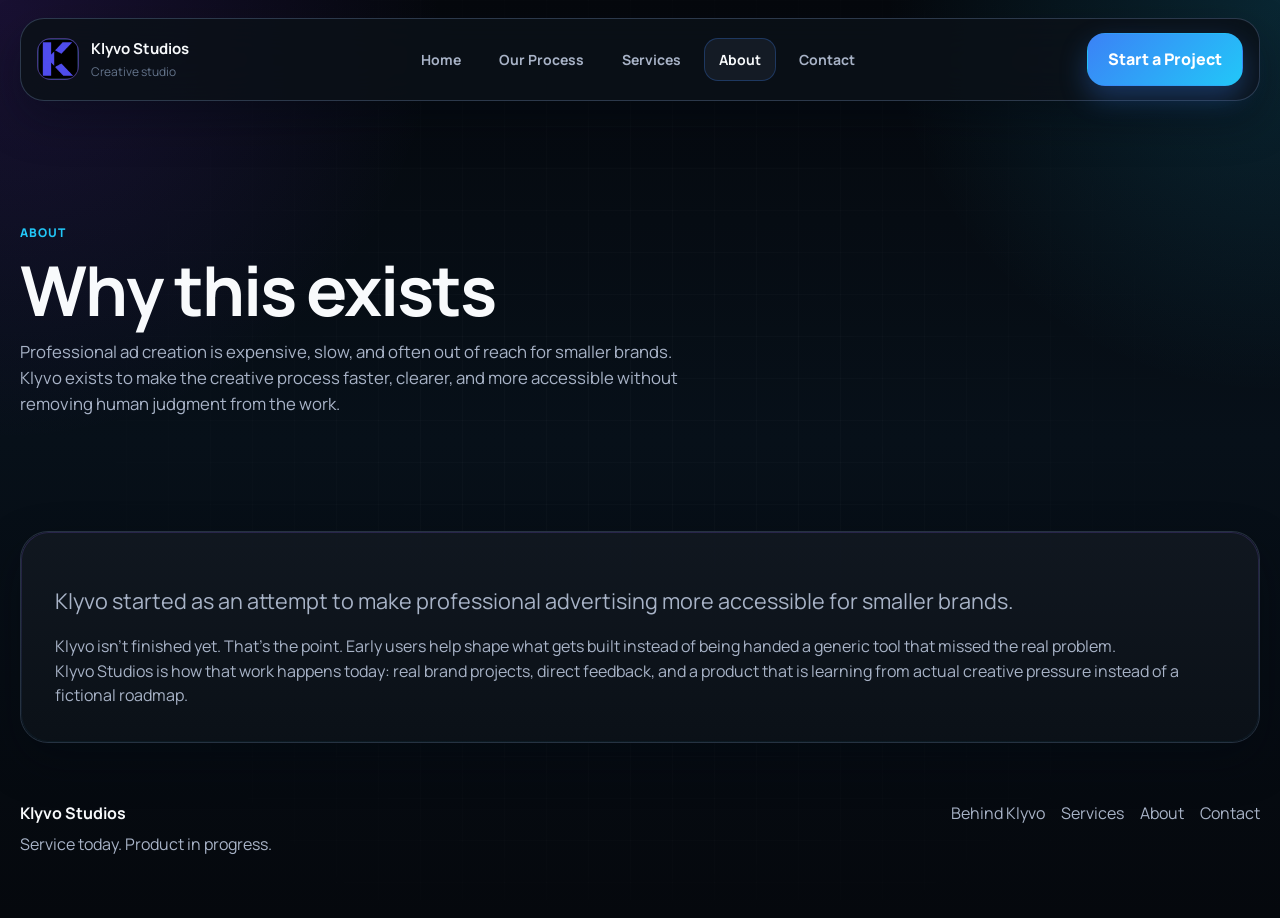
==== about.html @ 477296f3 "Optimize Klyvo favicon artwork for tabs" ====
<!doctype html>
<html lang="en">
  <head>
    <meta charset="utf-8">
    <meta name="viewport" content="width=device-width, initial-scale=1">
    <title>About | Klyvo Studios</title>
    <meta
      name="description"
      content="Why Klyvo Studios exists and how it is making professional advertising more accessible for smaller brands."
    >
    <link rel="canonical" href="https://klyvostudios.com/about.html">
    <link rel="icon" type="image/png" sizes="512x512" href="[data-uri]" data-inline-favicon>
    <link rel="icon" type="image/svg+xml" href="/favicon.svg?v=12" data-favicon>
    <link rel="icon" type="image/png" sizes="512x512" href="/assets/klyvo-tab-logo-512.png?v=12" data-favicon>
    <link rel="icon" type="image/png" sizes="256x256" href="/assets/klyvo-tab-logo-256.png?v=12" data-favicon>
    <link rel="icon" type="image/png" sizes="64x64" href="/assets/klyvo-tab-logo.png?v=12" data-favicon>
    <link rel="icon" type="image/png" sizes="32x32" href="/assets/klyvo-tab-logo-32.png?v=12" data-favicon>
    <link rel="shortcut icon" href="/favicon.ico?v=12" data-favicon>
    <link rel="apple-touch-icon" sizes="180x180" href="/apple-touch-icon.png?v=12" data-favicon>
    <link rel="manifest" href="/site.webmanifest?v=12" data-favicon>
    <meta name="theme-color" content="#05080D">
    <meta property="og:title" content="Klyvo Studios | Product Videos & Social Ads">
    <meta property="og:description" content="Product videos, social ads, and creative concepts for growing brands.">
    <meta property="og:url" content="https://klyvostudios.com/about.html">
    <meta property="og:type" content="website">
    <meta property="og:image" content="https://klyvostudios.com/android-chrome-512x512.png">
    <meta name="twitter:card" content="summary_large_image">
    <meta name="twitter:title" content="Klyvo Studios | Product Videos & Social Ads">
    <meta name="twitter:description" content="Product videos, social ads, and creative concepts for growing brands.">
    <meta name="twitter:image" content="https://klyvostudios.com/android-chrome-512x512.png">
    <link rel="preconnect" href="https://fonts.googleapis.com">
    <link rel="preconnect" href="https://fonts.gstatic.com" crossorigin>
    <link
      href="https://fonts.googleapis.com/css2?family=Manrope:wght@400;500;600;700;800&display=swap"
      rel="stylesheet"
    >
    <link rel="stylesheet" href="styles.css">
  </head>
  <body data-page="about">
    <div id="app"></div>
    <script type="module" src="scripts/app.js"></script>
  </body>
</html>
---- styles.css ----
:root {
  --bg: #05080d;
  --panel: #111821;
  --panel-2: #151c26;
  --panel-3: #0b1118;
  --border: #263241;
  --border-soft: #334155;
  --blue: #3b82f6;
  --cyan: #22c7f8;
  --purple: #7c3aed;
  --violet: #8b5cf6;
  --text: #f8fafc;
  --text-2: #a8b3c7;
  --text-3: #64748b;
  --success: #22c55e;
  --grad-primary: linear-gradient(135deg, #3b82f6 0%, #22c7f8 100%);
  --grad-accent: linear-gradient(135deg, #7c3aed 0%, #3b82f6 100%);
  --shadow-lg: 0 22px 70px rgba(5, 8, 13, 0.58);
  --shadow-card: 0 18px 44px rgba(4, 10, 18, 0.34);
  --radius-xl: 28px;
  --radius-lg: 22px;
  --radius-md: 18px;
  --page-width: 1240px;
}

* {
  box-sizing: border-box;
}

html {
  scroll-behavior: smooth;
}

body {
  margin: 0;
  background:
    radial-gradient(circle at top left, rgba(124, 58, 237, 0.17), transparent 28%),
    radial-gradient(circle at top right, rgba(34, 199, 248, 0.16), transparent 25%),
    linear-gradient(180deg, #05080d 0%, #071019 48%, #05080d 100%);
  color: var(--text);
  font-family: "Manrope", "Segoe UI", sans-serif;
  line-height: 1.55;
}

a {
  color: inherit;
  text-decoration: none;
}

button,
input,
textarea {
  font: inherit;
}

input:-webkit-autofill,
input:-webkit-autofill:hover,
input:-webkit-autofill:focus,
textarea:-webkit-autofill,
textarea:-webkit-autofill:hover,
textarea:-webkit-autofill:focus {
  -webkit-text-fill-color: var(--text);
  box-shadow: 0 0 0 1000px rgba(6, 11, 17, 0.98) inset;
  transition: background-color 9999s ease-in-out 0s;
  caret-color: var(--text);
}

button:disabled {
  cursor: wait;
  opacity: 0.72;
}

.page-shell {
  position: relative;
  min-height: 100vh;
}

.page-shell::before {
  content: "";
  position: fixed;
  inset: 0;
  pointer-events: none;
  background-image:
    linear-gradient(rgba(255, 255, 255, 0.02) 1px, transparent 1px),
    linear-gradient(90deg, rgba(255, 255, 255, 0.02) 1px, transparent 1px);
  background-size: 42px 42px;
  mask-image: radial-gradient(circle at center, black 25%, transparent 85%);
}

.site-header,
.section,
.site-footer {
  width: min(calc(100% - 40px), var(--page-width));
  margin-inline: auto;
}

.site-header {
  position: sticky;
  top: 18px;
  z-index: 30;
  display: grid;
  grid-template-columns: auto 1fr auto;
  align-items: center;
  gap: 18px;
  margin-top: 18px;
  padding: 14px 16px;
  border: 1px solid rgba(51, 65, 85, 0.85);
  border-radius: 24px;
  background: rgba(11, 17, 24, 0.86);
  backdrop-filter: blur(20px);
  box-shadow: var(--shadow-card);
}

.brand {
  display: inline-flex;
  align-items: center;
  gap: 12px;
}

.brand-mark {
  display: grid;
  width: 42px;
  height: 42px;
  place-items: center;
  border: 1px solid rgba(139, 92, 246, 0.42);
  border-radius: 14px;
  background: linear-gradient(180deg, rgba(59, 130, 246, 0.2), rgba(17, 24, 33, 0.9));
  box-shadow: inset 0 0 20px rgba(34, 199, 248, 0.1);
  overflow: hidden;
}

.brand-mark img {
  width: 38px;
  height: 38px;
  object-fit: contain;
}

.brand-text {
  display: grid;
  gap: 2px;
}

.brand-text strong {
  font-size: 15px;
}

.brand-text small {
  color: var(--text-3);
  font-size: 12px;
}

.mobile-nav-toggle {
  display: none;
  align-items: center;
  justify-content: center;
  gap: 5px;
  width: 48px;
  height: 48px;
  border: 1px solid rgba(51, 65, 85, 0.9);
  border-radius: 16px;
  background: rgba(17, 24, 33, 0.98);
  color: var(--text);
}

.mobile-nav-toggle span {
  display: block;
  width: 16px;
  height: 2px;
  border-radius: 999px;
  background: currentColor;
}

.nav-links {
  display: flex;
  justify-content: center;
  flex-wrap: wrap;
  gap: 8px;
}

.nav-links a {
  padding: 10px 14px;
  border: 1px solid transparent;
  border-radius: 14px;
  color: var(--text-2);
  font-size: 14px;
  font-weight: 700;
}

.nav-links a:hover {
  border-color: rgba(59, 130, 246, 0.24);
  background: rgba(21, 28, 38, 0.92);
  color: var(--text);
}

.nav-links a.is-active {
  border-color: rgba(59, 130, 246, 0.28);
  background: rgba(21, 28, 38, 0.98);
  color: var(--text);
}

.section {
  padding: 58px 0;
}

.hero {
  display: grid;
  grid-template-columns: minmax(0, 1.02fr) minmax(0, 1fr);
  gap: 34px;
  align-items: center;
  padding-top: 60px;
}

.home-hero {
  min-height: calc(100vh - 140px);
}

.hero-copy {
  max-width: 620px;
}

.pill,
.section-tag,
.mode-badge,
.topbar-chip,
.muted-tag {
  display: inline-flex;
  align-items: center;
  width: fit-content;
  border-radius: 999px;
  letter-spacing: 0.08em;
  text-transform: uppercase;
}

.pill {
  margin-bottom: 18px;
  padding: 8px 14px;
  border: 1px solid rgba(124, 58, 237, 0.38);
  background: rgba(124, 58, 237, 0.12);
  color: #c7a9ff;
  font-size: 12px;
  font-weight: 800;
}

h1,
h2,
h3,
p {
  margin: 0;
  overflow-wrap: anywhere;
}

h1,
h2,
h3 {
  letter-spacing: -0.03em;
  line-height: 1;
}

h1 {
  max-width: 12ch;
  font-size: clamp(3.5rem, 7vw, 4.6rem);
}

h2 {
  font-size: clamp(2rem, 3.8vw, 3.2rem);
}

h3 {
  font-size: 1.2rem;
}

.lead {
  margin-top: 22px;
  color: var(--text-2);
  font-size: clamp(1rem, 2vw, 1.15rem);
}

.supporting-line,
.section-heading p,
.info-card p,
.feature-card p,
.status-card p,
.contact-copy p,
.founder-card p,
.site-footer p,
label,
input,
textarea {
  color: var(--text-2);
}

.supporting-line {
  margin-top: 18px;
  max-width: 560px;
  color: var(--text-3);
}

.hero-actions {
  display: flex;
  flex-wrap: wrap;
  gap: 14px;
  margin-top: 30px;
}

.button {
  display: inline-flex;
  align-items: center;
  justify-content: center;
  min-height: 50px;
  padding: 13px 20px;
  border-radius: 18px;
  border: 1px solid transparent;
  font-weight: 800;
  transition: transform 180ms ease, box-shadow 180ms ease, border-color 180ms ease;
}

.button:hover {
  transform: translateY(-1px);
}

.button-primary {
  background: var(--grad-primary);
  color: white;
  box-shadow: 0 12px 28px rgba(59, 130, 246, 0.32);
}

.button-secondary {
  border-color: var(--border-soft);
  background: rgba(17, 24, 33, 0.92);
  color: var(--text);
  box-shadow: inset 0 0 0 1px rgba(255, 255, 255, 0.02);
}

.header-cta {
  white-space: nowrap;
}

.hero-product {
  position: relative;
}

.hero-product-compact .app-frame {
  max-width: 640px;
  margin-left: auto;
}

.hero-product::before,
.hero-product::after {
  content: "";
  position: absolute;
  border-radius: 999px;
  filter: blur(48px);
  opacity: 0.75;
}

.hero-product::before {
  top: 12%;
  right: 12%;
  width: 220px;
  height: 220px;
  background: rgba(59, 130, 246, 0.22);
}

.hero-product::after {
  bottom: 12%;
  left: 5%;
  width: 180px;
  height: 180px;
  background: rgba(124, 58, 237, 0.18);
}

.app-frame,
.status-card,
.info-card,
.feature-card,
.founder-card,
.cta-panel,
.contact-panel,
.form-card {
  position: relative;
  border: 1px solid var(--border);
  border-radius: var(--radius-xl);
  background: linear-gradient(180deg, rgba(17, 24, 33, 0.96), rgba(11, 17, 24, 0.98));
  box-shadow: var(--shadow-card);
}

.app-frame::before,
.status-card::before,
.info-card::before,
.feature-card::before,
.founder-card::before,
.cta-panel::before,
.contact-panel::before,
.form-card::before {
  content: "";
  position: absolute;
  inset: 0;
  border-radius: inherit;
  padding: 1px;
  background: linear-gradient(180deg, rgba(139, 92, 246, 0.2), rgba(34, 199, 248, 0.05));
  -webkit-mask:
    linear-gradient(#fff 0 0) content-box,
    linear-gradient(#fff 0 0);
  -webkit-mask-composite: xor;
  mask-composite: exclude;
  pointer-events: none;
}

.app-frame {
  overflow: hidden;
  min-height: 670px;
}

.app-topbar {
  display: flex;
  align-items: center;
  justify-content: space-between;
  gap: 16px;
  padding: 16px 20px;
  border-bottom: 1px solid rgba(51, 65, 85, 0.8);
  background: rgba(8, 13, 21, 0.82);
}

.window-dots {
  display: flex;
  gap: 8px;
}

.window-dots span {
  width: 10px;
  height: 10px;
  border-radius: 50%;
  background: rgba(168, 179, 199, 0.28);
}

.topbar-title {
  color: var(--text-2);
  font-size: 14px;
  font-weight: 700;
}

.topbar-chip,
.muted-tag {
  padding: 6px 10px;
  font-size: 11px;
  font-weight: 800;
}

.topbar-chip {
  border: 1px solid rgba(124, 58, 237, 0.35);
  background: rgba(124, 58, 237, 0.12);
  color: #cfb6ff;
}

.app-body {
  display: grid;
  grid-template-columns: 96px 1fr;
  min-height: 610px;
}

.app-sidebar {
  padding: 20px 14px;
  border-right: 1px solid rgba(51, 65, 85, 0.78);
  background: rgba(8, 13, 21, 0.9);
}

.sidebar-brand {
  display: grid;
  width: 44px;
  height: 44px;
  place-items: center;
  margin-bottom: 22px;
  border-radius: 16px;
  background: rgba(5, 8, 13, 0.96);
  overflow: hidden;
}

.sidebar-brand img {
  width: 40px;
  height: 40px;
  object-fit: contain;
}

.sidebar-nav {
  display: grid;
  gap: 10px;
}

.sidebar-nav span {
  padding: 12px 10px;
  border-radius: 16px;
  color: var(--text-3);
  font-size: 12px;
  font-weight: 700;
}

.sidebar-nav .active {
  background: rgba(59, 130, 246, 0.14);
  color: var(--text);
}

.app-content {
  display: grid;
  gap: 18px;
  padding: 22px;
}

.content-header {
  display: flex;
  align-items: center;
  justify-content: space-between;
  gap: 16px;
}

.mini-label,
.section-tag {
  color: var(--cyan);
  font-size: 12px;
  font-weight: 800;
}

.section-tag {
  margin-bottom: 12px;
}

.content-header h2 {
  margin-top: 8px;
  font-size: clamp(1.5rem, 2vw, 2rem);
}

.mock-button {
  min-height: 42px;
  padding: 0 16px;
  border: 1px solid rgba(59, 130, 246, 0.3);
  border-radius: 16px;
  background: rgba(59, 130, 246, 0.12);
  color: var(--text);
  font-weight: 700;
}

.mode-grid,
.dashboard-grid,
.status-grid,
.cards-grid,
.forms-grid {
  display: grid;
  gap: 18px;
}

.mode-grid {
  grid-template-columns: minmax(0, 1.08fr) minmax(0, 1fr);
}

.mode-card,
.dash-card {
  border: 1px solid rgba(51, 65, 85, 0.82);
  border-radius: var(--radius-lg);
  background: linear-gradient(180deg, rgba(21, 28, 38, 0.98), rgba(17, 24, 33, 0.98));
}

.mode-card {
  padding: 20px;
}

.primary-mode {
  box-shadow: inset 0 0 0 1px rgba(34, 199, 248, 0.08);
}

.mode-badge {
  padding: 7px 12px;
  margin-bottom: 16px;
  background: rgba(59, 130, 246, 0.12);
  color: #9ac2ff;
  font-size: 11px;
  font-weight: 800;
}

.purple-badge {
  background: rgba(124, 58, 237, 0.12);
  color: #cbb4ff;
}

.mode-card p {
  margin-top: 10px;
  color: var(--text-2);
  font-size: 0.95rem;
}

.mode-preview {
  margin-top: 18px;
  min-height: 180px;
  border: 1px solid rgba(51, 65, 85, 0.88);
  border-radius: 20px;
  background: rgba(9, 15, 23, 0.95);
}

.showcase-preview {
  display: grid;
  grid-template-columns: 130px 1fr;
  gap: 16px;
  padding: 18px;
  align-items: center;
}

.preview-product {
  height: 132px;
  border-radius: 24px;
  background:
    linear-gradient(180deg, rgba(59, 130, 246, 0.22), rgba(34, 199, 248, 0.08)),
    linear-gradient(135deg, #0f1724, #1a2430);
  box-shadow: inset 0 0 28px rgba(59, 130, 246, 0.16);
}

.preview-copy {
  display: grid;
  gap: 14px;
}

.preview-copy span,
.text-lines span,
.queue-bars span {
  display: block;
  height: 12px;
  border-radius: 999px;
  background: rgba(168, 179, 199, 0.14);
}

.preview-copy span:nth-child(1) {
  width: 82%;
}

.preview-copy span:nth-child(2) {
  width: 92%;
}

.preview-copy span:nth-child(3) {
  width: 66%;
  background: linear-gradient(90deg, rgba(59, 130, 246, 0.42), rgba(34, 199, 248, 0.28));
}

.cinematic-preview {
  padding: 18px;
}

.preview-strip {
  height: 62px;
  border-radius: 18px;
  background:
    linear-gradient(135deg, rgba(124, 58, 237, 0.28), rgba(59, 130, 246, 0.18)),
    rgba(12, 18, 28, 0.9);
}

.preview-strip.short {
  margin-top: 12px;
  width: 74%;
  height: 42px;
}

.timeline {
  display: grid;
  grid-template-columns: repeat(4, 1fr);
  gap: 8px;
  margin-top: 22px;
}

.timeline span {
  height: 10px;
  border-radius: 999px;
  background: rgba(168, 179, 199, 0.18);
}

.timeline span:first-child,
.timeline span:last-child {
  background: linear-gradient(90deg, rgba(124, 58, 237, 0.65), rgba(59, 130, 246, 0.56));
}

.dashboard-grid {
  grid-template-columns: repeat(3, minmax(0, 1fr));
}

.dash-card {
  padding: 18px;
}

.card-top {
  display: flex;
  align-items: center;
  justify-content: space-between;
  gap: 12px;
  color: var(--text-2);
  font-size: 14px;
  font-weight: 700;
}

.status-dot {
  width: 10px;
  height: 10px;
  border-radius: 50%;
  background: var(--success);
  box-shadow: 0 0 16px rgba(34, 197, 94, 0.55);
}

.swatches {
  display: flex;
  gap: 12px;
  margin-top: 18px;
}

.swatches span {
  width: 34px;
  height: 34px;
  border-radius: 12px;
}

.swatches span:nth-child(1) {
  background: var(--blue);
}

.swatches span:nth-child(2) {
  background: var(--cyan);
}

.swatches span:nth-child(3) {
  background: var(--violet);
}

.text-lines,
.queue-bars {
  display: grid;
  gap: 12px;
  margin-top: 18px;
}

.short-line {
  width: 62%;
}

.queue-bars span:nth-child(1) {
  width: 88%;
  background: linear-gradient(90deg, rgba(59, 130, 246, 0.68), rgba(34, 199, 248, 0.45));
}

.queue-bars span:nth-child(2) {
  width: 72%;
}

.queue-bars span:nth-child(3) {
  width: 58%;
  background: linear-gradient(90deg, rgba(124, 58, 237, 0.58), rgba(59, 130, 246, 0.42));
}

.status-grid {
  grid-template-columns: repeat(4, minmax(0, 1fr));
}

.status-card,
.info-card,
.feature-card {
  padding: 24px;
}

.status-icon {
  width: 42px;
  height: 42px;
  margin-bottom: 18px;
  border-radius: 14px;
  background: linear-gradient(135deg, rgba(59, 130, 246, 0.36), rgba(34, 199, 248, 0.16));
  box-shadow: inset 0 0 20px rgba(34, 199, 248, 0.12);
}

.status-icon.cyan {
  background: linear-gradient(135deg, rgba(34, 199, 248, 0.34), rgba(59, 130, 246, 0.14));
}

.status-icon.purple {
  background: linear-gradient(135deg, rgba(124, 58, 237, 0.34), rgba(59, 130, 246, 0.14));
}

.status-icon.success {
  background: linear-gradient(135deg, rgba(34, 197, 94, 0.34), rgba(59, 130, 246, 0.14));
}

.section-heading {
  width: min(760px, 100%);
  margin-bottom: 26px;
}

.compact-heading {
  width: min(690px, 100%);
}

.page-hero {
  padding-top: 118px;
  padding-bottom: 30px;
}

.page-title {
  max-width: 12ch;
  margin-top: 2px;
  font-size: clamp(3rem, 6vw, 4.3rem);
}

.page-hero-cta {
  margin-top: 22px;
}

.section-heading p {
  margin-top: 14px;
  font-size: 1.05rem;
}

.cards-grid.four-up {
  grid-template-columns: repeat(4, minmax(0, 1fr));
}

.preview-section {
  padding-top: 30px;
}

.split-overview {
  display: grid;
  grid-template-columns: minmax(0, 0.92fr) minmax(0, 1.08fr);
  gap: 22px;
  align-items: start;
}

.split-overview-tall {
  align-items: center;
}

.preview-card-grid {
  grid-template-columns: repeat(3, minmax(0, 1fr));
}

.status-grid-compact {
  grid-template-columns: repeat(3, minmax(0, 1fr));
}

.section-elevated {
  padding-block: 70px;
}

.feature-grid {
  grid-template-columns: repeat(3, minmax(0, 1fr));
}

.founder-section {
  display: grid;
}

.founder-card {
  padding: 34px;
}

.founder-quote {
  margin: 18px 0 16px;
  color: var(--text);
  font-size: clamp(1.1rem, 2vw, 1.35rem);
}

.roadmap-status {
  display: grid;
  gap: 22px;
}

.roadmap-status-card,
.roadmap-card {
  position: relative;
  border: 1px solid var(--border);
  border-radius: var(--radius-xl);
  background: linear-gradient(180deg, rgba(17, 24, 33, 0.96), rgba(11, 17, 24, 0.98));
  box-shadow: var(--shadow-card);
}

.roadmap-status-card {
  padding: 28px;
}

.roadmap-columns {
  display: grid;
  grid-template-columns: repeat(3, minmax(0, 1fr));
  gap: 18px;
}

.roadmap-card {
  padding: 22px;
}

.roadmap-list {
  margin: 18px 0 0;
  padding-left: 18px;
  color: var(--text-2);
}

.roadmap-list li + li {
  margin-top: 10px;
}

.cta-panel,
.contact-panel {
  padding: 30px;
}

.cta-panel {
  display: flex;
  align-items: center;
  justify-content: space-between;
  gap: 22px;
  background:
    radial-gradient(circle at right top, rgba(124, 58, 237, 0.16), transparent 34%),
    linear-gradient(180deg, rgba(17, 24, 33, 0.98), rgba(11, 17, 24, 1));
}

.contact-copy {
  display: grid;
  gap: 10px;
  max-width: 680px;
}

.contact-copy h2 {
  max-width: 14ch;
  font-size: clamp(1.8rem, 4vw, 2.8rem);
  line-height: 1.04;
}

.contact-section,
#beta {
  scroll-margin-top: 138px;
}

.forms-grid {
  grid-template-columns: repeat(2, minmax(0, 1fr));
  margin-top: 28px;
}

.form-card {
  padding: 24px;
  border-radius: var(--radius-lg);
  background: linear-gradient(180deg, rgba(17, 24, 33, 0.84), rgba(21, 28, 38, 0.96));
}

.beta-card {
  background:
    radial-gradient(circle at top right, rgba(124, 58, 237, 0.16), transparent 34%),
    linear-gradient(180deg, rgba(17, 24, 33, 0.88), rgba(21, 28, 38, 1));
}

form {
  display: grid;
  gap: 14px;
  margin-top: 18px;
}

label {
  display: grid;
  gap: 7px;
  font-size: 14px;
  font-weight: 700;
}

input,
textarea {
  width: 100%;
  padding: 14px 15px;
  border: 1px solid var(--border-soft);
  border-radius: 16px;
  background: rgba(6, 11, 17, 0.94);
  outline: none;
}

textarea {
  resize: vertical;
}

input:focus,
textarea:focus {
  border-color: rgba(59, 130, 246, 0.7);
  box-shadow: 0 0 0 4px rgba(59, 130, 246, 0.12);
}

.form-button {
  margin-top: 6px;
  width: 100%;
}

.form-status {
  min-height: 24px;
  font-size: 14px;
}

.form-status[data-state="success"] {
  color: #98f0b1;
}

.form-status[data-state="error"] {
  color: #f6a6b2;
}

.form-status[data-state="sending"] {
  color: var(--text-3);
}

.site-footer {
  display: flex;
  align-items: flex-start;
  justify-content: space-between;
  gap: 18px;
  padding: 0 0 48px;
}

.footer-links {
  display: flex;
  flex-wrap: wrap;
  gap: 16px;
  color: var(--text-2);
}

.site-footer strong {
  display: block;
  margin-bottom: 6px;
}

.site-footer a {
  color: var(--text-2);
}

@media (max-width: 1120px) {
  .site-header {
    grid-template-columns: auto auto;
    justify-content: space-between;
    align-items: center;
  }

  .hero,
  .mode-grid,
  .status-grid,
  .cards-grid.four-up,
  .feature-grid,
  .forms-grid,
  .split-overview,
  .preview-card-grid,
  .status-grid-compact,
  .roadmap-columns {
    grid-template-columns: 1fr;
  }

  .mobile-nav-toggle {
    display: inline-flex;
  }

  .header-cta {
    display: none;
  }

  .nav-links {
    grid-column: 1 / -1;
    width: 100%;
    display: none;
    flex-direction: column;
    align-items: stretch;
    gap: 10px;
    padding-top: 10px;
  }

  .nav-links[data-open="true"] {
    display: flex;
  }

  .nav-links a {
    width: 100%;
    padding: 12px 14px;
  }
}

@media (max-width: 860px) {
  .site-header,
  .section,
  .site-footer {
    width: min(calc(100% - 28px), var(--page-width));
  }

  .nav-links {
    padding-bottom: 0;
  }

  h1 {
    max-width: 11ch;
    font-size: clamp(2.7rem, 12vw, 3.6rem);
  }

  h2 {
    font-size: clamp(1.85rem, 7vw, 2.6rem);
  }

  .section {
    padding: 44px 0;
  }

  .section-heading {
    margin-bottom: 20px;
  }

  .page-hero {
    padding-top: 58px;
    padding-bottom: 18px;
  }

  .lead,
  .section-heading p,
  .supporting-line,
  .roadmap-list,
  .info-card p,
  .feature-card p,
  .status-card p,
  .contact-copy p {
    font-size: 0.98rem;
  }

  .contact-copy h2 {
    max-width: 15ch;
    font-size: clamp(1.65rem, 5vw, 2.3rem);
  }

  .app-frame {
    min-height: 0;
    border-radius: 24px;
  }

  .hero-product {
    width: 100%;
  }

  .app-content {
    padding: 18px;
  }

  .app-body {
    grid-template-columns: 1fr;
  }

  .app-sidebar {
    display: none;
  }

  .dashboard-grid,
  .cta-panel {
    grid-template-columns: 1fr;
  }

  .cta-panel {
    display: grid;
    padding: 24px;
  }
}

@media (max-width: 560px) {
  .site-header {
    top: 10px;
    margin-top: 10px;
    padding: 12px;
    border-radius: 20px;
  }

  .brand-mark {
    width: 38px;
    height: 38px;
  }

  .brand-text strong {
    font-size: 14px;
  }

  .brand-text small {
    display: none;
  }

  .hero {
    gap: 22px;
    padding-top: 28px;
  }

  .page-hero {
    padding-top: 44px;
  }

  .contact-copy h2 {
    max-width: 100%;
    font-size: clamp(1.45rem, 7vw, 2rem);
  }

  .home-hero {
    min-height: 0;
  }

  .hero-copy {
    max-width: 100%;
  }

  .pill {
    margin-bottom: 14px;
    padding: 7px 12px;
  }

  h1 {
    font-size: clamp(2.35rem, 11vw, 3rem);
  }

  .lead {
    margin-top: 18px;
  }

  .supporting-line {
    margin-top: 14px;
  }

  .button,
  .hero-actions .button {
    width: 100%;
  }

  .hero-actions {
    margin-top: 24px;
  }

  .preview-section {
    padding-top: 16px;
  }

  .pill,
  .section-tag,
  .mode-badge,
  .topbar-chip,
  .muted-tag {
    letter-spacing: 0.06em;
  }

  .app-topbar,
  .content-header {
    flex-direction: column;
    align-items: flex-start;
  }

  .app-topbar {
    padding: 14px 16px;
  }

  .topbar-title {
    font-size: 13px;
  }

  .app-content {
    gap: 14px;
    padding: 14px;
  }

  .content-header h2 {
    font-size: 1.45rem;
  }

  .mock-button {
    min-height: 38px;
    padding: 0 14px;
    border-radius: 14px;
    font-size: 14px;
  }

  .mode-card,
  .dash-card,
  .status-card,
  .info-card,
  .feature-card,
  .roadmap-card,
  .form-card {
    padding: 18px;
  }

  .mode-preview {
    min-height: 0;
    border-radius: 18px;
  }

  .hero-product-compact .app-frame {
    border-radius: 22px;
  }

  .hero-product-compact .app-topbar {
    padding: 12px 14px;
  }

  .hero-product-compact .window-dots span:nth-child(3),
  .hero-product-compact .topbar-chip,
  .hero-product-compact .mode-card:last-child,
  .hero-product-compact .dashboard-grid {
    display: none;
  }

  .hero-product-compact .app-content {
    gap: 12px;
    padding: 12px;
  }

  .hero-product-compact .content-header h2 {
    font-size: 1.2rem;
  }

  .hero-product-compact .mode-grid {
    grid-template-columns: 1fr;
  }

  .hero-product-compact .mode-card {
    padding: 14px;
  }

  .hero-product-compact .mode-card p {
    font-size: 0.9rem;
  }

  .hero-product-compact .mode-preview {
    margin-top: 14px;
  }

  .showcase-preview {
    grid-template-columns: 1fr;
    gap: 12px;
    padding: 14px;
  }

  .preview-product {
    height: 108px;
    border-radius: 20px;
  }

  .cinematic-preview {
    padding: 14px;
  }

  .preview-strip {
    height: 52px;
  }

  .preview-strip.short {
    height: 34px;
  }

  .dashboard-grid {
    grid-template-columns: 1fr;
  }

  .cards-grid,
  .forms-grid,
  .status-grid,
  .preview-card-grid,
  .roadmap-columns {
    gap: 14px;
  }

  .split-overview,
  .roadmap-status {
    gap: 16px;
  }

  .contact-panel,
  .founder-card,
  .roadmap-status-card {
    padding: 20px;
  }

  .status-card,
  .info-card,
  .feature-card {
    border-radius: 22px;
  }

  input,
  textarea {
    padding: 13px 14px;
    border-radius: 14px;
  }

  .site-footer {
    flex-direction: column;
    padding-bottom: 34px;
  }
}
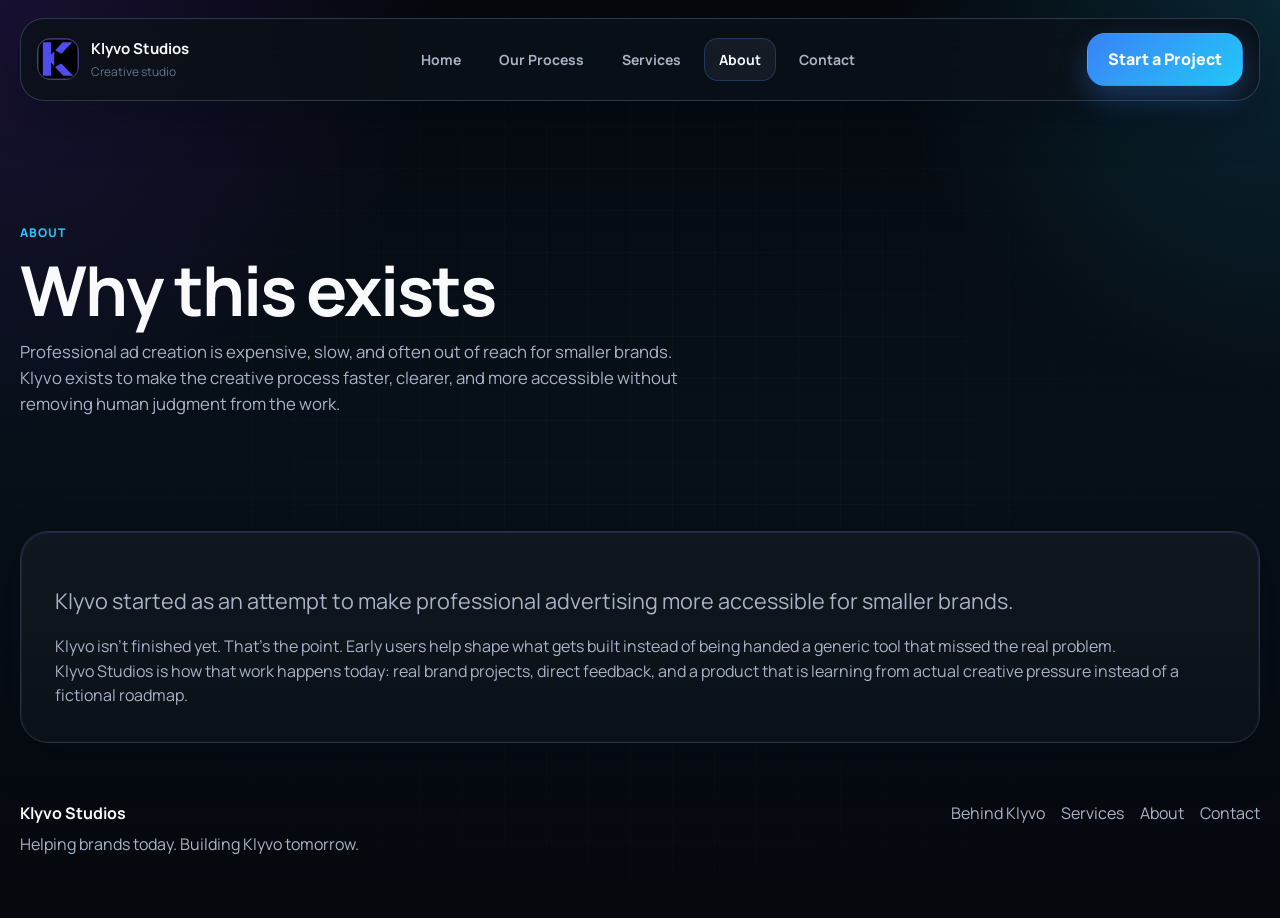
==== commit 40f3e4ec: "Refresh site assets and contact page layout" ====
--- a/about.html
+++ b/about.html
@@ -9,35 +9,32 @@
       content="Why Klyvo Studios exists and how it is making professional advertising more accessible for smaller brands."
     >
     <link rel="canonical" href="https://klyvostudios.com/about.html">
-    <link rel="icon" type="image/png" sizes="512x512" href="[data-uri]" data-inline-favicon>
-    <link rel="icon" type="image/svg+xml" href="/favicon.svg?v=12" data-favicon>
-    <link rel="icon" type="image/png" sizes="512x512" href="/assets/klyvo-tab-logo-512.png?v=12" data-favicon>
-    <link rel="icon" type="image/png" sizes="256x256" href="/assets/klyvo-tab-logo-256.png?v=12" data-favicon>
-    <link rel="icon" type="image/png" sizes="64x64" href="/assets/klyvo-tab-logo.png?v=12" data-favicon>
-    <link rel="icon" type="image/png" sizes="32x32" href="/assets/klyvo-tab-logo-32.png?v=12" data-favicon>
-    <link rel="shortcut icon" href="/favicon.ico?v=12" data-favicon>
-    <link rel="apple-touch-icon" sizes="180x180" href="/apple-touch-icon.png?v=12" data-favicon>
-    <link rel="manifest" href="/site.webmanifest?v=12" data-favicon>
+    <link rel="icon" href="/klyvo-tab-v14.ico" sizes="any" data-favicon>
+    <link rel="shortcut icon" href="/klyvo-tab-v14.ico" data-favicon>
+    <link rel="icon" type="image/png" sizes="32x32" href="/klyvo-tab-v14-32.png" data-favicon>
+    <link rel="icon" type="image/png" sizes="16x16" href="/klyvo-tab-v14-16.png" data-favicon>
+    <link rel="apple-touch-icon" sizes="180x180" href="/klyvo-tab-v14-apple.png" data-favicon>
+    <link rel="manifest" href="/site.webmanifest?v=14" data-favicon>
     <meta name="theme-color" content="#05080D">
     <meta property="og:title" content="Klyvo Studios | Product Videos & Social Ads">
     <meta property="og:description" content="Product videos, social ads, and creative concepts for growing brands.">
     <meta property="og:url" content="https://klyvostudios.com/about.html">
     <meta property="og:type" content="website">
-    <meta property="og:image" content="https://klyvostudios.com/android-chrome-512x512.png">
+    <meta property="og:image" content="https://klyvostudios.com/klyvo-tab-v14-512.png">
     <meta name="twitter:card" content="summary_large_image">
     <meta name="twitter:title" content="Klyvo Studios | Product Videos & Social Ads">
     <meta name="twitter:description" content="Product videos, social ads, and creative concepts for growing brands.">
-    <meta name="twitter:image" content="https://klyvostudios.com/android-chrome-512x512.png">
+    <meta name="twitter:image" content="https://klyvostudios.com/klyvo-tab-v14-512.png">
     <link rel="preconnect" href="https://fonts.googleapis.com">
     <link rel="preconnect" href="https://fonts.gstatic.com" crossorigin>
     <link
       href="https://fonts.googleapis.com/css2?family=Manrope:wght@400;500;600;700;800&display=swap"
       rel="stylesheet"
     >
-    <link rel="stylesheet" href="styles.css">
+    <link rel="stylesheet" href="styles.css?v=20260621a">
   </head>
   <body data-page="about">
     <div id="app"></div>
-    <script type="module" src="scripts/app.js"></script>
+    <script type="module" src="scripts/app.js?v=20260621a"></script>
   </body>
 </html>
--- a/styles.css
+++ b/styles.css
@@ -411,6 +411,13 @@
   min-height: 670px;
 }
 
+.app-video-frame {
+  min-height: 0;
+  background:
+    radial-gradient(circle at top right, rgba(124, 58, 237, 0.12), transparent 30%),
+    linear-gradient(180deg, rgba(17, 24, 33, 0.98), rgba(8, 13, 21, 1));
+}
+
 .app-topbar {
   display: flex;
   align-items: center;
@@ -452,6 +459,34 @@
   color: #cfb6ff;
 }
 
+.video-badge {
+  padding: 6px 10px;
+  border: 1px solid rgba(59, 130, 246, 0.24);
+  border-radius: 999px;
+  background: rgba(59, 130, 246, 0.1);
+  color: var(--text-2);
+  font-size: 11px;
+  font-weight: 800;
+  letter-spacing: 0.04em;
+  text-transform: uppercase;
+}
+
+.app-video-shell {
+  position: relative;
+  padding: 18px;
+}
+
+.app-showcase-video {
+  display: block;
+  width: 100%;
+  aspect-ratio: 16 / 10;
+  border: 1px solid rgba(51, 65, 85, 0.82);
+  border-radius: 24px;
+  background: #05080d;
+  object-fit: cover;
+  box-shadow: inset 0 0 0 1px rgba(255, 255, 255, 0.02);
+}
+
 .app-body {
   display: grid;
   grid-template-columns: 96px 1fr;
@@ -794,6 +829,24 @@
   padding-bottom: 30px;
 }
 
+.contact-page-hero {
+  padding-top: 142px;
+  padding-bottom: 20px;
+}
+
+.contact-page-heading {
+  width: min(860px, 100%);
+}
+
+.contact-page-hero .page-title {
+  max-width: 9ch;
+  font-size: clamp(2.8rem, 5.2vw, 4.05rem);
+}
+
+.contact-page-hero .section-heading p {
+  max-width: 780px;
+}
+
 .page-title {
   max-width: 12ch;
   margin-top: 2px;
@@ -928,9 +981,39 @@
   scroll-margin-top: 138px;
 }
 
+.contact-section {
+  padding-top: 20px;
+}
+
 .forms-grid {
   grid-template-columns: repeat(2, minmax(0, 1fr));
   margin-top: 28px;
+}
+
+.contact-panel-single {
+  display: grid;
+  grid-template-columns: minmax(320px, 0.78fr) minmax(0, 1fr);
+  align-items: start;
+  gap: 28px;
+}
+
+.contact-panel-single .contact-copy {
+  max-width: 100%;
+}
+
+.contact-panel-single .contact-copy h2 {
+  max-width: 100%;
+  font-size: clamp(1.9rem, 3vw, 2.45rem);
+}
+
+.forms-grid-single {
+  grid-template-columns: minmax(0, 1fr);
+  width: 100%;
+  margin-top: 0;
+}
+
+.form-card-inquiry {
+  width: 100%;
 }
 
 .form-card {
@@ -949,6 +1032,10 @@
   display: grid;
   gap: 14px;
   margin-top: 18px;
+}
+
+form[hidden] {
+  display: none !important;
 }
 
 label {
@@ -1036,6 +1123,7 @@
   .status-grid,
   .cards-grid.four-up,
   .feature-grid,
+  .contact-panel-single,
   .forms-grid,
   .split-overview,
   .preview-card-grid,
@@ -1103,6 +1191,10 @@
   .page-hero {
     padding-top: 58px;
     padding-bottom: 18px;
+  }
+
+  .contact-page-hero {
+    padding-top: 82px;
   }
 
   .lead,
@@ -1183,6 +1275,10 @@
     padding-top: 44px;
   }
 
+  .contact-page-hero {
+    padding-top: 56px;
+  }
+
   .contact-copy h2 {
     max-width: 100%;
     font-size: clamp(1.45rem, 7vw, 2rem);
@@ -1287,8 +1383,17 @@
     padding: 12px 14px;
   }
 
+  .hero-product-compact .app-video-shell {
+    padding: 12px;
+  }
+
+  .hero-product-compact .app-showcase-video {
+    aspect-ratio: 4 / 5;
+    border-radius: 18px;
+  }
+
   .hero-product-compact .window-dots span:nth-child(3),
-  .hero-product-compact .topbar-chip,
+  .hero-product-compact .video-badge,
   .hero-product-compact .mode-card:last-child,
   .hero-product-compact .dashboard-grid {
     display: none;
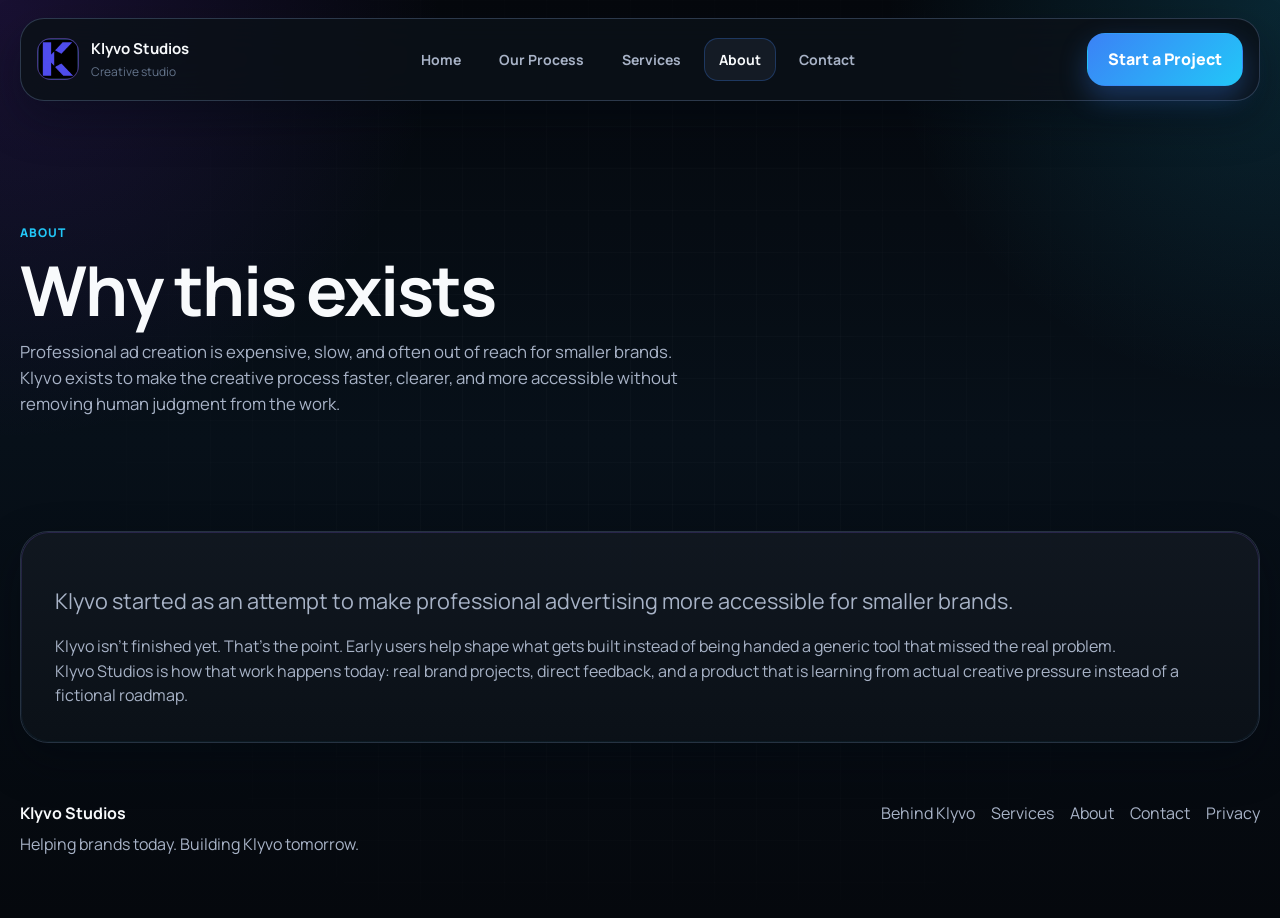
==== commit db05a0c0: "Add privacy policy page and refresh favicon links" ====
--- a/about.html
+++ b/about.html
@@ -9,12 +9,12 @@
       content="Why Klyvo Studios exists and how it is making professional advertising more accessible for smaller brands."
     >
     <link rel="canonical" href="https://klyvostudios.com/about.html">
-    <link rel="icon" href="/klyvo-tab-v14.ico" sizes="any" data-favicon>
-    <link rel="shortcut icon" href="/klyvo-tab-v14.ico" data-favicon>
-    <link rel="icon" type="image/png" sizes="32x32" href="/klyvo-tab-v14-32.png" data-favicon>
-    <link rel="icon" type="image/png" sizes="16x16" href="/klyvo-tab-v14-16.png" data-favicon>
-    <link rel="apple-touch-icon" sizes="180x180" href="/klyvo-tab-v14-apple.png" data-favicon>
-    <link rel="manifest" href="/site.webmanifest?v=14" data-favicon>
+    <link rel="icon" href="/favicon.ico?v=15" sizes="any" data-favicon>
+    <link rel="shortcut icon" href="/favicon.ico?v=15" data-favicon>
+    <link rel="icon" type="image/png" sizes="32x32" href="/klyvo-tab-v14-32.png?v=15" data-favicon>
+    <link rel="icon" type="image/png" sizes="16x16" href="/klyvo-tab-v14-16.png?v=15" data-favicon>
+    <link rel="apple-touch-icon" sizes="180x180" href="/klyvo-tab-v14-apple.png?v=15" data-favicon>
+    <link rel="manifest" href="/site.webmanifest?v=15" data-favicon>
     <meta name="theme-color" content="#05080D">
     <meta property="og:title" content="Klyvo Studios | Product Videos & Social Ads">
     <meta property="og:description" content="Product videos, social ads, and creative concepts for growing brands.">
@@ -31,10 +31,10 @@
       href="https://fonts.googleapis.com/css2?family=Manrope:wght@400;500;600;700;800&display=swap"
       rel="stylesheet"
     >
-    <link rel="stylesheet" href="styles.css?v=20260621a">
+    <link rel="stylesheet" href="styles.css?v=20260701a">
   </head>
   <body data-page="about">
     <div id="app"></div>
-    <script type="module" src="scripts/app.js?v=20260621a"></script>
+    <script type="module" src="scripts/app.js?v=20260701a"></script>
   </body>
 </html>
--- a/styles.css
+++ b/styles.css
@@ -282,6 +282,8 @@
 .status-card p,
 .contact-copy p,
 .founder-card p,
+.privacy-panel p,
+.privacy-panel li,
 .site-footer p,
 label,
 input,
@@ -376,7 +378,8 @@
 .founder-card,
 .cta-panel,
 .contact-panel,
-.form-card {
+.form-card,
+.privacy-panel {
   position: relative;
   border: 1px solid var(--border);
   border-radius: var(--radius-xl);
@@ -391,7 +394,8 @@
 .founder-card::before,
 .cta-panel::before,
 .contact-panel::before,
-.form-card::before {
+.form-card::before,
+.privacy-panel::before {
   content: "";
   position: absolute;
   inset: 0;
@@ -847,6 +851,14 @@
   max-width: 780px;
 }
 
+.privacy-page-heading {
+  width: min(820px, 100%);
+}
+
+.privacy-page-hero .page-title {
+  max-width: 11ch;
+}
+
 .page-title {
   max-width: 12ch;
   margin-top: 2px;
@@ -1085,6 +1097,49 @@
 
 .form-status[data-state="sending"] {
   color: var(--text-3);
+}
+
+.privacy-section {
+  padding-top: 18px;
+}
+
+.privacy-panel {
+  padding: 34px;
+}
+
+.privacy-meta {
+  display: grid;
+  gap: 4px;
+  margin-bottom: 28px;
+  padding-bottom: 24px;
+  border-bottom: 1px solid rgba(51, 65, 85, 0.72);
+}
+
+.privacy-meta .section-tag {
+  margin-bottom: 0;
+}
+
+.privacy-content {
+  display: grid;
+  gap: 30px;
+  max-width: 900px;
+}
+
+.privacy-block {
+  display: grid;
+  gap: 12px;
+}
+
+.privacy-block h2 {
+  font-size: clamp(1.35rem, 2vw, 1.8rem);
+  line-height: 1.12;
+}
+
+.privacy-block ul {
+  display: grid;
+  gap: 8px;
+  margin: 0;
+  padding-left: 20px;
 }
 
 .site-footer {
@@ -1213,6 +1268,10 @@
     font-size: clamp(1.65rem, 5vw, 2.3rem);
   }
 
+  .privacy-panel {
+    padding: 26px;
+  }
+
   .app-frame {
     min-height: 0;
     border-radius: 24px;
@@ -1466,7 +1525,8 @@
 
   .contact-panel,
   .founder-card,
-  .roadmap-status-card {
+  .roadmap-status-card,
+  .privacy-panel {
     padding: 20px;
   }
 
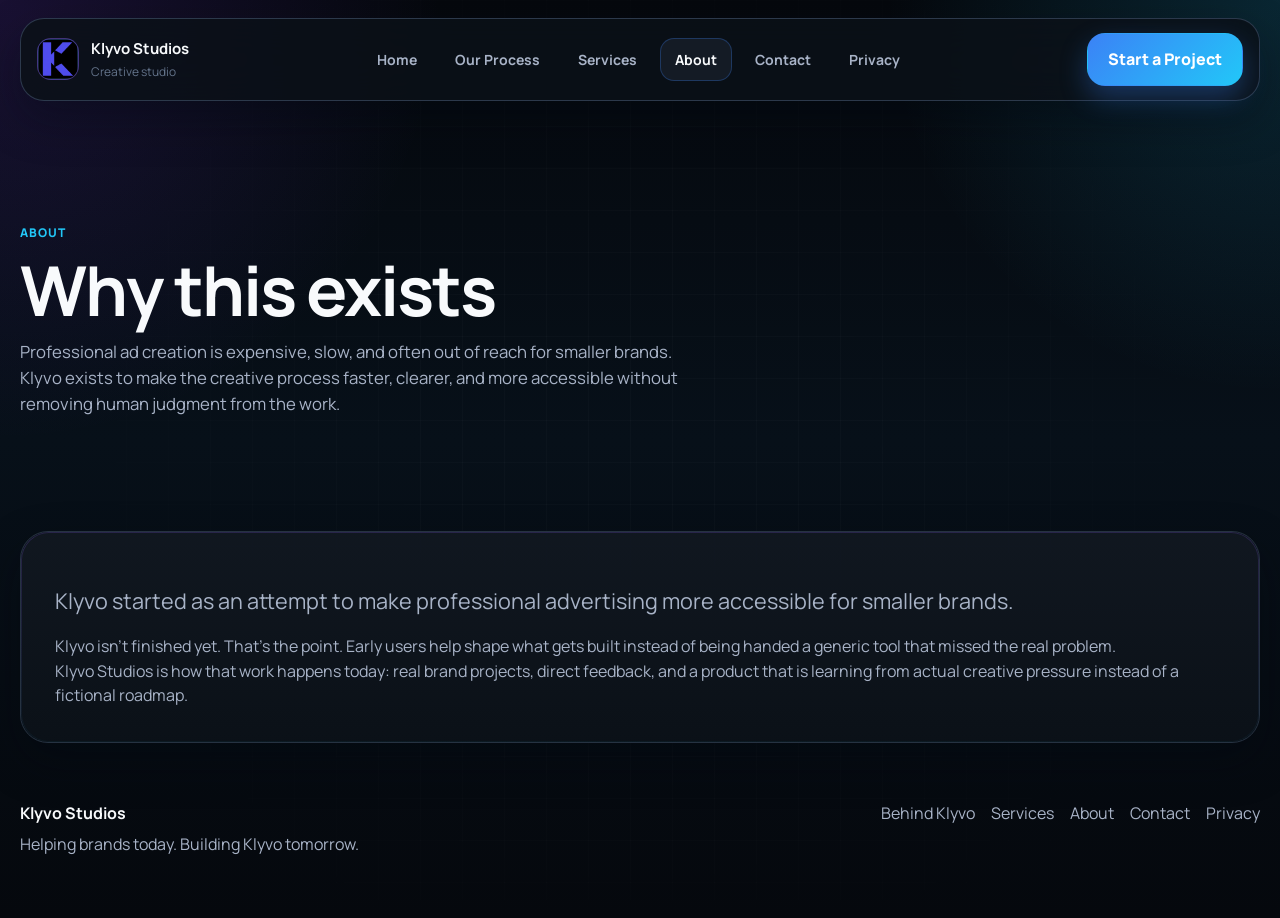
==== commit 189911eb: "Fix canonical SEO routes" ====
--- a/about.html
+++ b/about.html
@@ -8,17 +8,18 @@
       name="description"
       content="Why Klyvo Studios exists and how it is making professional advertising more accessible for smaller brands."
     >
-    <link rel="canonical" href="https://klyvostudios.com/about.html">
-    <link rel="icon" href="/favicon.ico?v=15" sizes="any" data-favicon>
-    <link rel="shortcut icon" href="/favicon.ico?v=15" data-favicon>
-    <link rel="icon" type="image/png" sizes="32x32" href="/klyvo-tab-v14-32.png?v=15" data-favicon>
-    <link rel="icon" type="image/png" sizes="16x16" href="/klyvo-tab-v14-16.png?v=15" data-favicon>
-    <link rel="apple-touch-icon" sizes="180x180" href="/klyvo-tab-v14-apple.png?v=15" data-favicon>
-    <link rel="manifest" href="/site.webmanifest?v=15" data-favicon>
+    <link rel="canonical" href="https://klyvostudios.com/about">
+    <link rel="icon" type="image/svg+xml" href="/favicon.svg?v=16" data-favicon>
+    <link rel="icon" href="/favicon.ico?v=16" sizes="any" data-favicon>
+    <link rel="shortcut icon" href="/favicon.ico?v=16" data-favicon>
+    <link rel="icon" type="image/png" sizes="32x32" href="/klyvo-tab-v14-32.png?v=16" data-favicon>
+    <link rel="icon" type="image/png" sizes="16x16" href="/klyvo-tab-v14-16.png?v=16" data-favicon>
+    <link rel="apple-touch-icon" sizes="180x180" href="/klyvo-tab-v14-apple.png?v=16" data-favicon>
+    <link rel="manifest" href="/site.webmanifest?v=16" data-favicon>
     <meta name="theme-color" content="#05080D">
     <meta property="og:title" content="Klyvo Studios | Product Videos & Social Ads">
     <meta property="og:description" content="Product videos, social ads, and creative concepts for growing brands.">
-    <meta property="og:url" content="https://klyvostudios.com/about.html">
+    <meta property="og:url" content="https://klyvostudios.com/about">
     <meta property="og:type" content="website">
     <meta property="og:image" content="https://klyvostudios.com/klyvo-tab-v14-512.png">
     <meta name="twitter:card" content="summary_large_image">
@@ -31,10 +32,10 @@
       href="https://fonts.googleapis.com/css2?family=Manrope:wght@400;500;600;700;800&display=swap"
       rel="stylesheet"
     >
-    <link rel="stylesheet" href="styles.css?v=20260701a">
+    <link rel="stylesheet" href="styles.css?v=20260704a">
   </head>
   <body data-page="about">
     <div id="app"></div>
-    <script type="module" src="scripts/app.js?v=20260701a"></script>
+    <script type="module" src="scripts/app.js?v=20260704a"></script>
   </body>
 </html>
